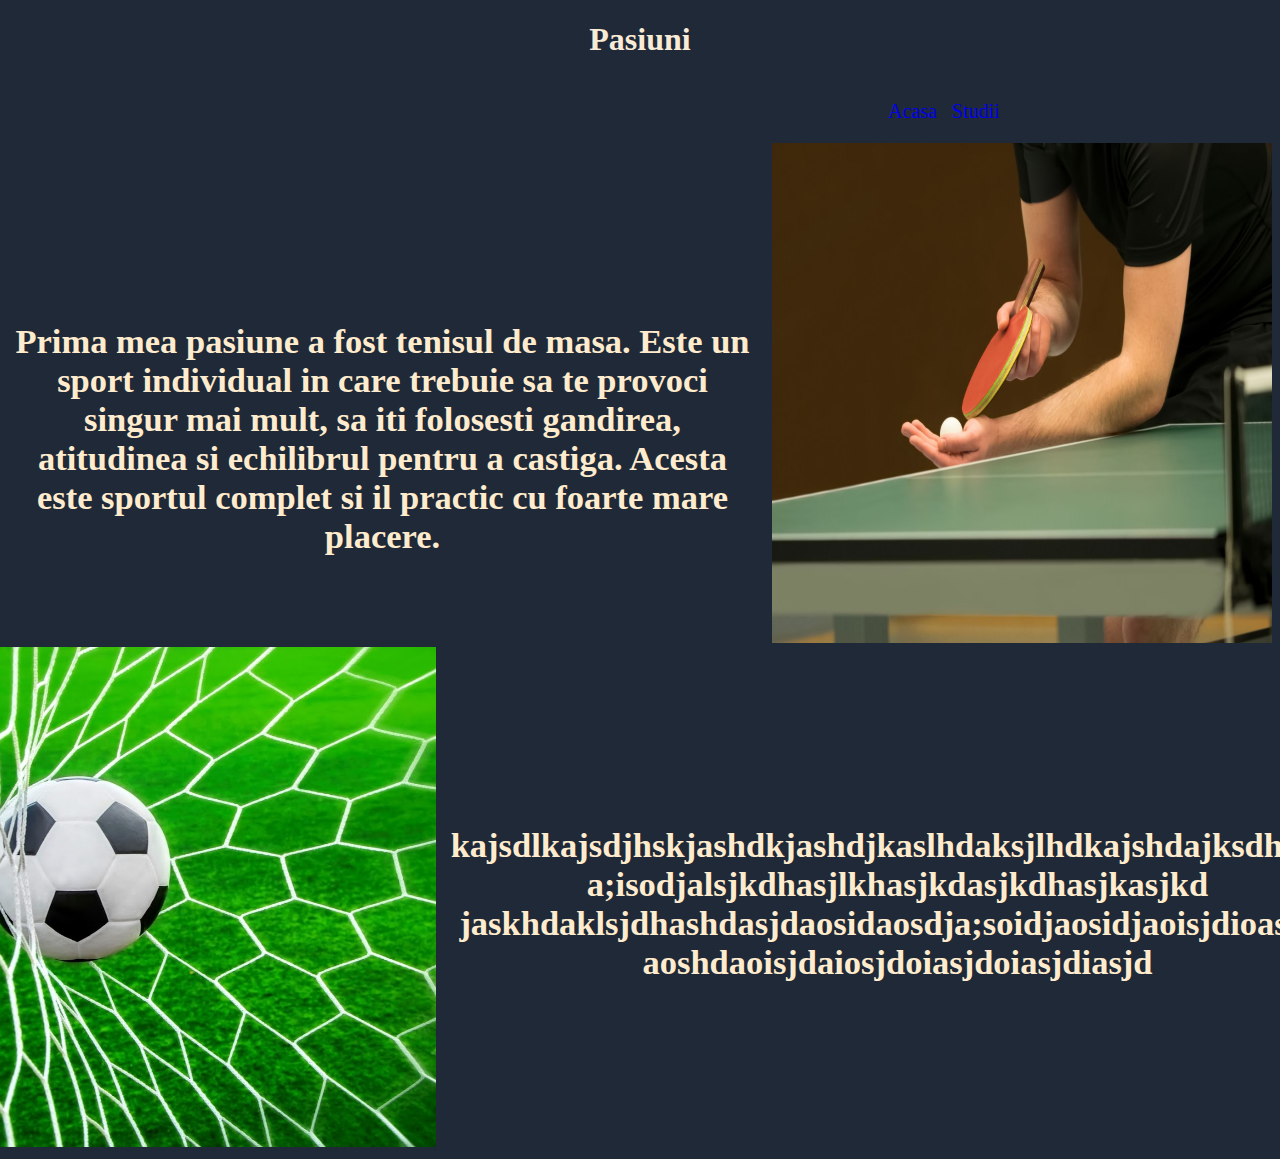
==== pagini/Pasiuni.html @ f701fbe6 "bla bla" ====
<!DOCTYPE html>
<html>
    <head>
        <title>Pasiuni</title>
        <link rel="stylesheet" href="../styles.css">
    </head>
    <body>
        <h1 id="nume">Pasiuni</h1>
        <div class="linkuri">
            <p><a href="../index.html">Acasa</a></p>
            <p><a href="../pagini/Studii.html">Studii</a></p>
        </div>

        <div class="container">
            <div class="text">
                <h2>
                    Prima mea pasiune a fost tenisul de masa. Este un sport individual
                    in care trebuie sa te provoci singur mai mult, sa iti folosesti
                    gandirea, atitudinea si echilibrul pentru a castiga. Acesta este 
                    sportul complet si il practic cu foarte mare placere.

                <h2>
            </div>
            <div class="imagine">
                <img src="../imagini/pingpong.jpeg" id="ping">
            </div>
        </div>
        <div class="container">
            <div class="imagine">
                <img src="../imagini/fotbal.jpeg" id="fotbal">
            </div>
            <div class="text">
                <h2>
                    kajsdlkajsdjhskjashdkjashdjkaslhdaksjlhdkajshdajksdhajsd
                    a;isodjalsjkdhasjlkhasjkdasjkdhasjkasjkd
                    jaskhdaklsjdhashdasjdaosidaosdja;soidjaosidjaoisjdioasjda
                    aoshdaoisjdaiosjdoiasjdoiasjdiasjd
                </h2>
            </div>
        </div>


    </body>
</html>
---- styles.css ----
body {
    background-color: #1F2937;
}
a {
    text-decoration: none;
}


.linkuri {
    display: flex;
    font-size: 20px;
    gap: 15px;
    color: antiquewhite;
    margin-left: 880px;

}

#nume {
    text-align: center;
    color: antiquewhite;
}

.container {
    display: flex;
    justify-content: center;
    gap: 15px;
}

.text {
    font-size: 23px;
    margin-top: 150px;
    text-align: center;
    color:blanchedalmond;
}

#liceu {
    width: 500px;
    height: 500px;
    
}

#ping,
#fotbal {

    width: 500px;
    height: 500px;
}
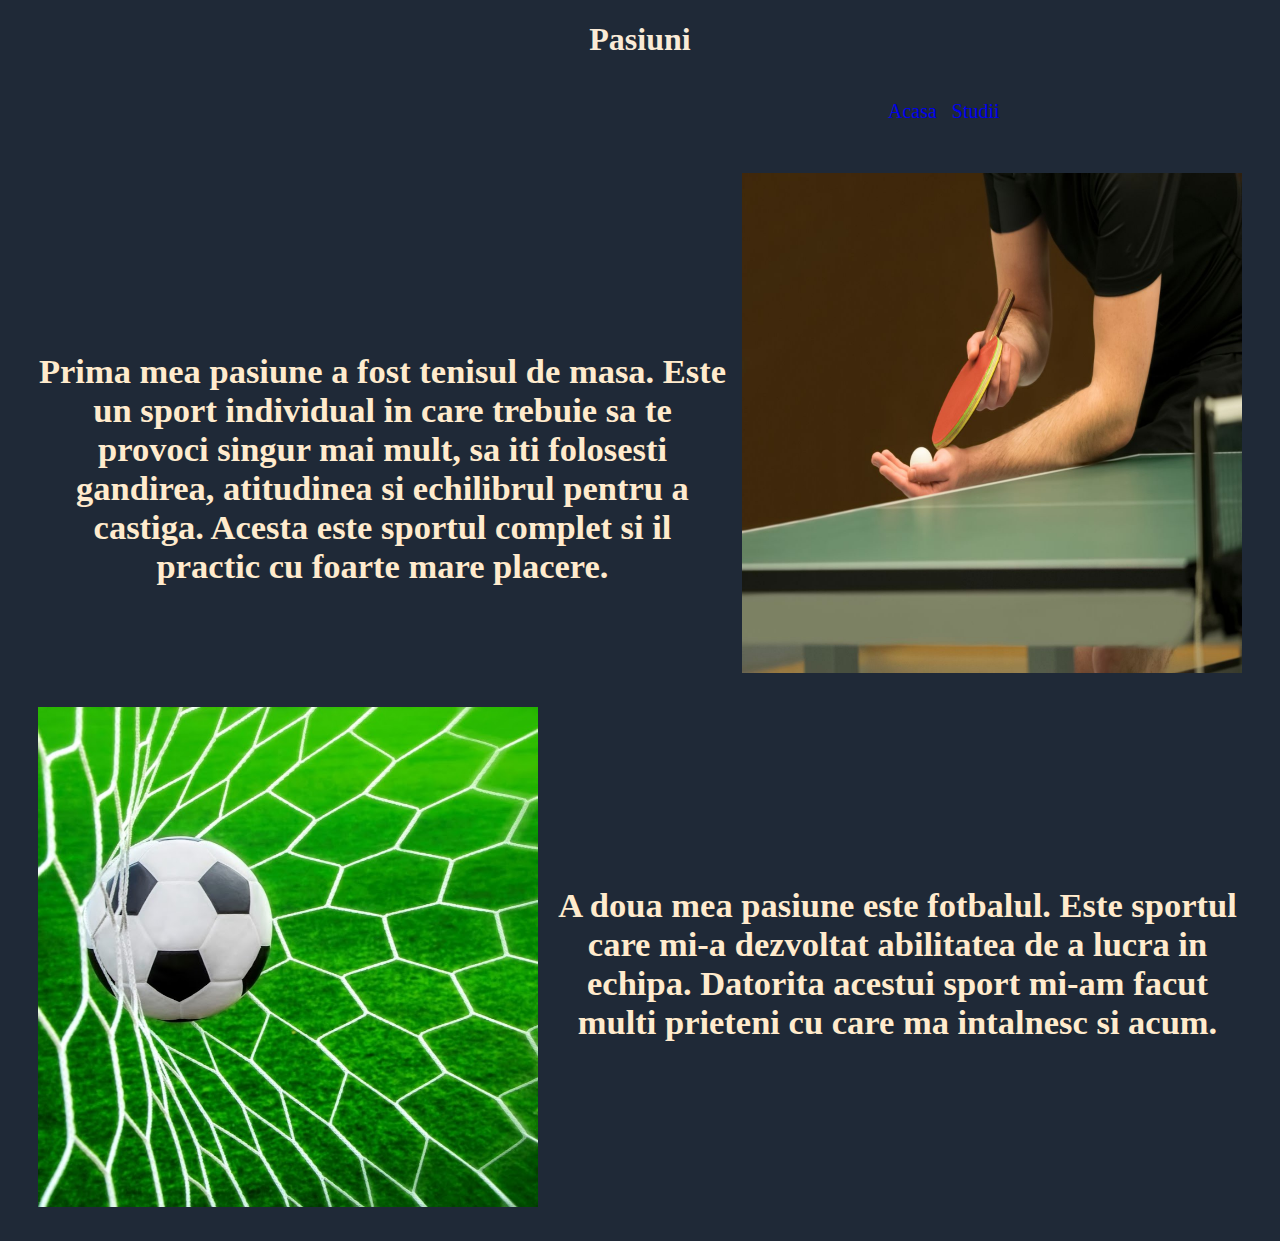
==== commit 3c2f46ac: "terminat" ====
--- a/pagini/Pasiuni.html
+++ b/pagini/Pasiuni.html
@@ -18,7 +18,6 @@
                     in care trebuie sa te provoci singur mai mult, sa iti folosesti
                     gandirea, atitudinea si echilibrul pentru a castiga. Acesta este 
                     sportul complet si il practic cu foarte mare placere.
-
                 <h2>
             </div>
             <div class="imagine">
@@ -31,10 +30,9 @@
             </div>
             <div class="text">
                 <h2>
-                    kajsdlkajsdjhskjashdkjashdjkaslhdaksjlhdkajshdajksdhajsd
-                    a;isodjalsjkdhasjlkhasjkdasjkdhasjkasjkd
-                    jaskhdaklsjdhashdasjdaosidaosdja;soidjaosidjaoisjdioasjda
-                    aoshdaoisjdaiosjdoiasjdoiasjdiasjd
+                    A doua mea pasiune este fotbalul. Este sportul care mi-a dezvoltat abilitatea
+                    de a lucra in echipa. Datorita acestui sport mi-am facut multi prieteni cu care 
+                    ma intalnesc si acum.
                 </h2>
             </div>
         </div>
--- a/styles.css
+++ b/styles.css
@@ -24,6 +24,7 @@
     display: flex;
     justify-content: center;
     gap: 15px;
+    margin: 30px;
 }
 
 .text {
